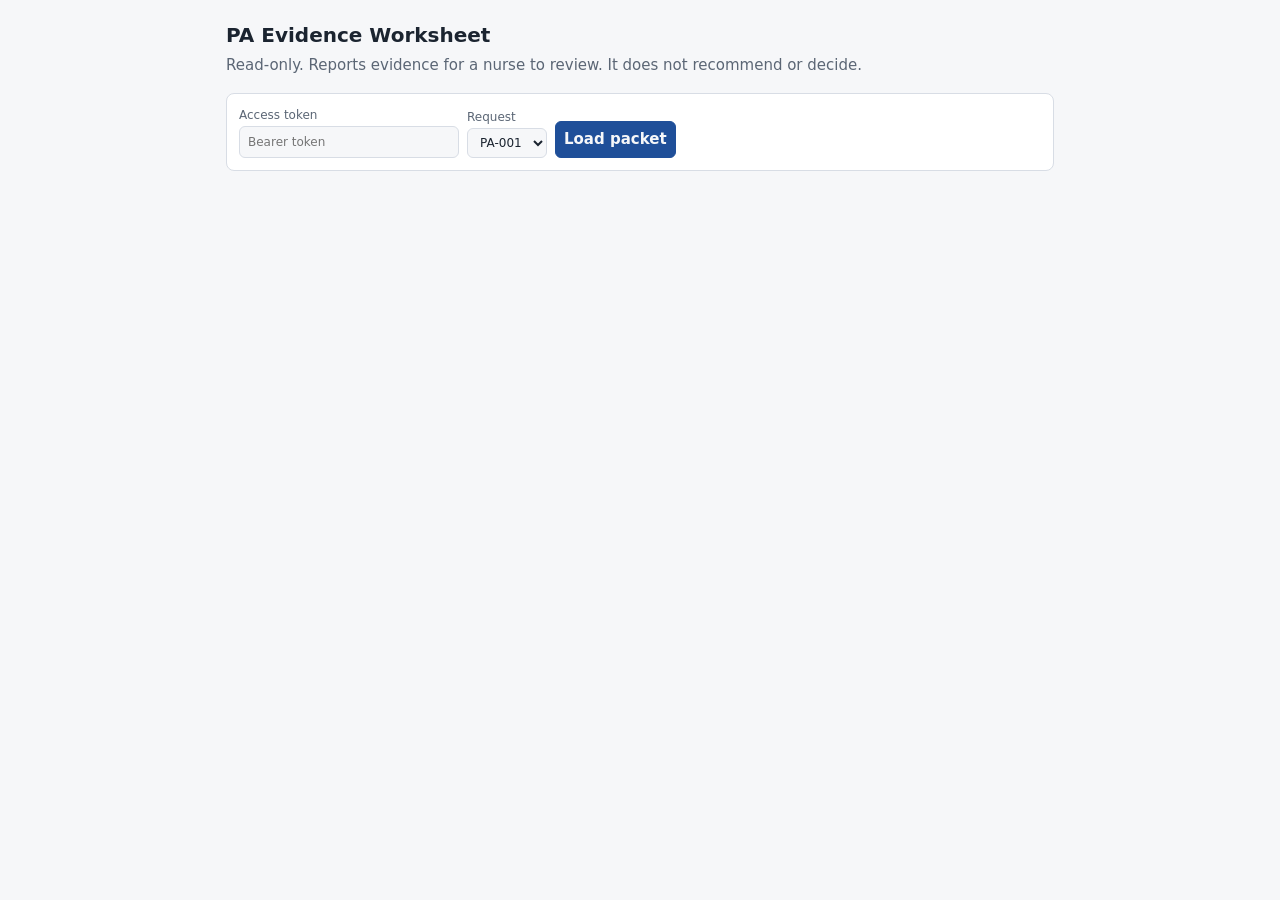
==== app/web/index.html @ 6c2de802 "Serve a read-only nurse worksheet at GET / Co-Authored-By: Claude Opus 5.5 <noreply@anthropic.com>" ====
<!doctype html>
<html lang="en">
<head>
<meta charset="utf-8">
<meta name="viewport" content="width=device-width, initial-scale=1">
<title>PA Evidence Worksheet</title>
<style>
  :root {
    --bg: #f6f7f9; --panel: #ffffff; --ink: #1b2430; --muted: #5b6675; --line: #d8dde5;
    --met: #1f7a3d; --met-bg: #e4f4ea;
    --not_met: #a12626; --not_met-bg: #fbe7e7;
    --missing: #8a5a00; --missing-bg: #fdf0d5;
    --conflicting: #5b3aa3; --conflicting-bg: #ece6f8;
    --accent: #1f4f99;
  }
  @media (prefers-color-scheme: dark) {
    :root {
      --bg: #12161c; --panel: #1b2028; --ink: #e6e9ee; --muted: #9aa5b4; --line: #2e3643;
      --met: #7fd69a; --met-bg: #183a25;
      --not_met: #f09a9a; --not_met-bg: #44201f;
      --missing: #efc46c; --missing-bg: #3f3115;
      --conflicting: #c4b0f2; --conflicting-bg: #302449;
      --accent: #8fb4f0;
    }
  }
  * { box-sizing: border-box; }
  body { margin: 0; background: var(--bg); color: var(--ink);
    font: 15px/1.5 system-ui, -apple-system, "Segoe UI", sans-serif; }
  main { max-width: 860px; margin: 0 auto; padding: 20px 16px 48px; }
  h1 { font-size: 20px; margin: 0 0 4px; }
  h2 { font-size: 13px; margin: 24px 0 8px; text-transform: uppercase; letter-spacing: .04em;
    color: var(--muted); }
  .sub { color: var(--muted); margin: 0 0 16px; }
  .bar { display: flex; flex-wrap: wrap; gap: 8px; align-items: end; background: var(--panel);
    border: 1px solid var(--line); border-radius: 8px; padding: 12px; }
  label { display: flex; flex-direction: column; font-size: 12px; color: var(--muted); gap: 2px; }
  input, select, button { font: inherit; padding: 6px 8px; border-radius: 6px;
    border: 1px solid var(--line); background: var(--bg); color: var(--ink); }
  input { min-width: 220px; }
  button { background: var(--accent); color: var(--bg); border-color: var(--accent);
    cursor: pointer; font-weight: 600; }
  .banner { margin-top: 16px; padding: 14px 16px; border-radius: 8px; font-weight: 600;
    border: 1px solid var(--line); }
  .banner.evidence_complete { background: var(--met-bg); color: var(--met); }
  .banner.clinician_review { background: var(--missing-bg); color: var(--missing); }
  .banner small { display: block; font-weight: 400; color: var(--muted); }
  .error { margin-top: 16px; padding: 12px; border-radius: 8px; background: var(--not_met-bg);
    color: var(--not_met); }
  .card { background: var(--panel); border: 1px solid var(--line); border-radius: 8px;
    padding: 12px 14px; margin-bottom: 10px; }
  .head { display: flex; flex-wrap: wrap; gap: 8px; align-items: baseline; }
  .cid { font-weight: 700; }
  .req { flex: 1 1 260px; }
  .pill { padding: 1px 10px; border-radius: 999px; font-size: 12px; font-weight: 700; }
  .pill.met { background: var(--met-bg); color: var(--met); }
  .pill.not_met { background: var(--not_met-bg); color: var(--not_met); }
  .pill.missing { background: var(--missing-bg); color: var(--missing); }
  .pill.conflicting { background: var(--conflicting-bg); color: var(--conflicting); }
  .why { margin: 6px 0 0; }
  .src { margin: 6px 0 0; color: var(--muted); font-size: 13px; }
  code { font: 12px ui-monospace, Consolas, monospace; background: var(--bg);
    padding: 1px 5px; border-radius: 4px; border: 1px solid var(--line); margin-right: 4px;
    display: inline-block; word-break: break-all; }
  table.cmp { width: 100%; border-collapse: collapse; margin-top: 8px; font-size: 14px; }
  .cmp th, .cmp td { text-align: left; padding: 6px 8px; border: 1px solid var(--line);
    vertical-align: top; }
  .cmp th { background: var(--conflicting-bg); color: var(--conflicting); font-size: 12px;
    text-transform: uppercase; letter-spacing: .04em; }
  ul.plain { margin: 0; padding-left: 20px; }
  .note { color: var(--muted); font-size: 13px; }
  .tag { font-size: 12px; color: var(--muted); border: 1px solid var(--line); border-radius: 4px;
    padding: 1px 6px; }
  [hidden] { display: none !important; }
  @media (max-width: 520px) { input { min-width: 0; width: 100%; } .bar label { width: 100%; } }
</style>
</head>
<body>
<main>
  <h1>PA Evidence Worksheet</h1>
  <p class="sub">Read-only. Reports evidence for a nurse to review. It does not recommend or decide.</p>

  <form class="bar" id="form">
    <label>Access token
      <input id="token" type="password" autocomplete="off" placeholder="Bearer token">
    </label>
    <label>Request
      <select id="picker"></select>
    </label>
    <button type="submit">Load packet</button>
  </form>

  <div id="error" class="error" hidden></div>
  <div id="out" hidden></div>
</main>

<script>
(function () {
  "use strict";
  var IDS = ["PA-001", "PA-002", "PA-003", "PA-004", "PA-005", "PA-006", "PA-007"];
  var ROUTE_TEXT = {
    evidence_complete: "Evidence complete: all five criteria are met in the record.",
    clinician_review: "Clinician review: at least one criterion is not met, missing or conflicting."
  };
  var STATUS_TEXT = { met: "met", not_met: "not met", missing: "missing", conflicting: "conflicting" };
  var tokenInput = document.getElementById("token");
  var picker = document.getElementById("picker");
  var out = document.getElementById("out");
  var errorBox = document.getElementById("error");

  function el(tag, text, cls) {
    var node = document.createElement(tag);
    if (text !== undefined && text !== null) { node.textContent = String(text); }
    if (cls) { node.className = cls; }
    return node;
  }
  function add(parent) {
    for (var i = 1; i < arguments.length; i++) { parent.appendChild(arguments[i]); }
    return parent;
  }
  function ref(source) { return source.resource_type + "/" + source.id; }
  function shown(value) { return value === null || value === undefined ? "(none)" : value; }

  function sourceLine(label, sources) {
    var line = el("p", null, "src");
    line.appendChild(document.createTextNode(label + " "));
    if (!sources.length) { line.appendChild(document.createTextNode("none")); }
    sources.forEach(function (s) { line.appendChild(el("code", ref(s))); });
    return line;
  }

  function conflictTable(conflicts) {
    var table = el("table", null, "cmp");
    var head = el("tr");
    add(head, el("th", "Field"), el("th", "Request form says"), el("th", "FHIR record says"),
      el("th", "Record source"));
    add(table, head);
    conflicts.forEach(function (c) {
      var row = el("tr");
      var src = el("td");
      if (c.record_source) { src.appendChild(el("code", ref(c.record_source))); }
      else { src.textContent = "(none)"; }
      add(row, el("td", c.field), el("td", shown(c.form_value)),
        el("td", shown(c.record_value)), src);
      add(table, row);
    });
    return table;
  }

  function criterionCard(c) {
    var card = el("div", null, "card");
    var head = el("div", null, "head");
    add(head, el("span", c.id, "cid"), el("span", c.requirement, "req"),
      el("span", STATUS_TEXT[c.status] || c.status, "pill " + c.status));
    add(card, head, el("p", c.rationale, "why"), sourceLine("Sources:", c.sources));
    if (c.conflicts && c.conflicts.length) { card.appendChild(conflictTable(c.conflicts)); }
    if (c.missing_document) {
      card.appendChild(el("p", "Ask the provider for: " + c.missing_document, "why"));
    }
    return card;
  }

  function listSection(title, items, renderItem) {
    var box = el("div", null, "card");
    if (!items.length) { box.appendChild(el("span", "None", "note")); }
    else {
      var list = el("ul", null, "plain");
      items.forEach(function (item) { list.appendChild(renderItem(item)); });
      box.appendChild(list);
    }
    out.appendChild(el("h2", title));
    out.appendChild(box);
  }

  function render(p) {
    out.replaceChildren();
    var banner = el("div", null, "banner " + p.route);
    banner.appendChild(document.createTextNode(ROUTE_TEXT[p.route] || p.route));
    banner.appendChild(el("small", p.request_id + " · policy " + p.policy_id + " v" +
      p.policy_version + " · request date " + p.request_date));
    out.appendChild(banner);

    out.appendChild(el("h2", "Criteria"));
    p.criteria.forEach(function (c) { out.appendChild(criterionCard(c)); });

    listSection("Missing documents", p.missing_documents, function (d) { return el("li", d); });
    listSection("Flagged documents (listed, never rendered)", p.flagged_documents, function (s) {
      var li = el("li");
      li.appendChild(el("code", ref(s)));
      li.appendChild(document.createTextNode(" contains free text that was not read or used"));
      return li;
    });

    out.appendChild(el("h2", "Summary"));
    var box = el("div", null, "card");
    if (p.summary) {
      box.appendChild(el("p", p.summary, "why"));
      box.appendChild(el("span", "Source: " + (p.summary_source || "not labelled"), "tag"));
    } else {
      box.appendChild(el("span", "No summary for this packet.", "note"));
    }
    out.appendChild(box);
    out.hidden = false;
  }

  function fail(message) {
    out.hidden = true;
    errorBox.textContent = message;
    errorBox.hidden = false;
  }

  function load(id) {
    errorBox.hidden = true;
    var token = tokenInput.value.trim();
    if (!token) { fail("Enter an access token."); return; }
    try { sessionStorage.setItem("pa_token", token); } catch (e) { /* storage unavailable */ }
    fetch("/requests/" + encodeURIComponent(id) + "/evidence", {
      headers: { "Authorization": "Bearer " + token }
    }).then(function (r) {
      if (r.ok) { return r.json().then(render); }
      var reason = { 401: "Token missing or invalid.", 403: "Role not permitted.",
        404: "Unknown request or member.", 502: "Upstream FHIR problem." }[r.status];
      fail("Request failed (" + r.status + "). " + (reason || ""));
    }).catch(function () { fail("Could not reach the service."); });
  }

  IDS.forEach(function (id) {
    var o = el("option", id);
    o.value = id;
    picker.appendChild(o);
  });
  try { tokenInput.value = sessionStorage.getItem("pa_token") || ""; } catch (e) { /* ignore */ }
  var hashId = decodeURIComponent((location.hash || "").slice(1));
  if (IDS.indexOf(hashId) >= 0) {
    picker.value = hashId;
    if (tokenInput.value) { load(hashId); }
  }
  document.getElementById("form").addEventListener("submit", function (ev) {
    ev.preventDefault();
    history.replaceState(null, "", "#" + picker.value);
    load(picker.value);
  });
})();
</script>
</body>
</html>
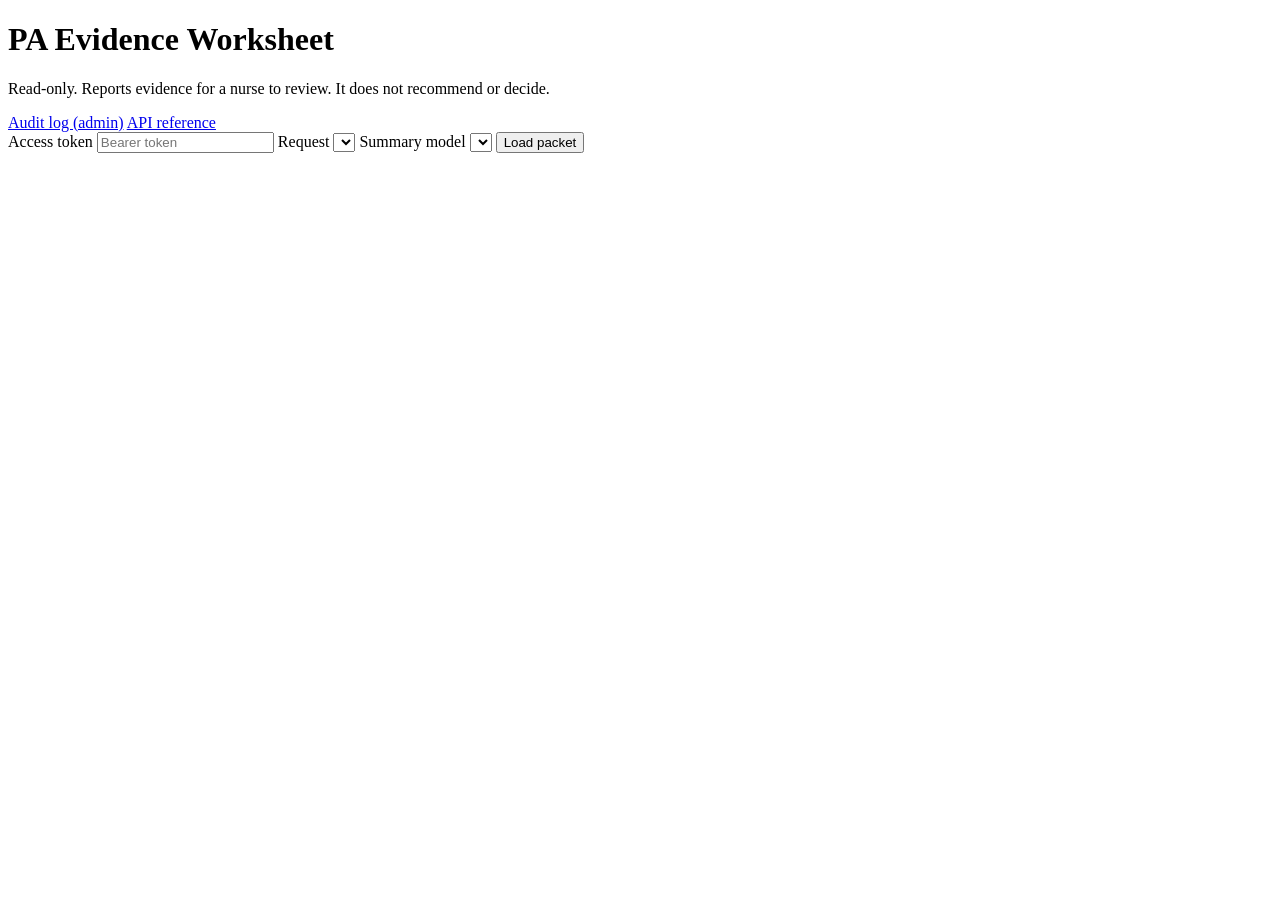
==== commit 25e0fb4a: "Split the app into role packages; add the audit table, catalog, and model choice - Move modules into" ====
--- a/app/web/index.html
+++ b/app/web/index.html
@@ -4,80 +4,16 @@
 <meta charset="utf-8">
 <meta name="viewport" content="width=device-width, initial-scale=1">
 <title>PA Evidence Worksheet</title>
-<style>
-  :root {
-    --bg: #f6f7f9; --panel: #ffffff; --ink: #1b2430; --muted: #5b6675; --line: #d8dde5;
-    --met: #1f7a3d; --met-bg: #e4f4ea;
-    --not_met: #a12626; --not_met-bg: #fbe7e7;
-    --missing: #8a5a00; --missing-bg: #fdf0d5;
-    --conflicting: #5b3aa3; --conflicting-bg: #ece6f8;
-    --accent: #1f4f99;
-  }
-  @media (prefers-color-scheme: dark) {
-    :root {
-      --bg: #12161c; --panel: #1b2028; --ink: #e6e9ee; --muted: #9aa5b4; --line: #2e3643;
-      --met: #7fd69a; --met-bg: #183a25;
-      --not_met: #f09a9a; --not_met-bg: #44201f;
-      --missing: #efc46c; --missing-bg: #3f3115;
-      --conflicting: #c4b0f2; --conflicting-bg: #302449;
-      --accent: #8fb4f0;
-    }
-  }
-  * { box-sizing: border-box; }
-  body { margin: 0; background: var(--bg); color: var(--ink);
-    font: 15px/1.5 system-ui, -apple-system, "Segoe UI", sans-serif; }
-  main { max-width: 860px; margin: 0 auto; padding: 20px 16px 48px; }
-  h1 { font-size: 20px; margin: 0 0 4px; }
-  h2 { font-size: 13px; margin: 24px 0 8px; text-transform: uppercase; letter-spacing: .04em;
-    color: var(--muted); }
-  .sub { color: var(--muted); margin: 0 0 16px; }
-  .bar { display: flex; flex-wrap: wrap; gap: 8px; align-items: end; background: var(--panel);
-    border: 1px solid var(--line); border-radius: 8px; padding: 12px; }
-  label { display: flex; flex-direction: column; font-size: 12px; color: var(--muted); gap: 2px; }
-  input, select, button { font: inherit; padding: 6px 8px; border-radius: 6px;
-    border: 1px solid var(--line); background: var(--bg); color: var(--ink); }
-  input { min-width: 220px; }
-  button { background: var(--accent); color: var(--bg); border-color: var(--accent);
-    cursor: pointer; font-weight: 600; }
-  .banner { margin-top: 16px; padding: 14px 16px; border-radius: 8px; font-weight: 600;
-    border: 1px solid var(--line); }
-  .banner.evidence_complete { background: var(--met-bg); color: var(--met); }
-  .banner.clinician_review { background: var(--missing-bg); color: var(--missing); }
-  .banner small { display: block; font-weight: 400; color: var(--muted); }
-  .error { margin-top: 16px; padding: 12px; border-radius: 8px; background: var(--not_met-bg);
-    color: var(--not_met); }
-  .card { background: var(--panel); border: 1px solid var(--line); border-radius: 8px;
-    padding: 12px 14px; margin-bottom: 10px; }
-  .head { display: flex; flex-wrap: wrap; gap: 8px; align-items: baseline; }
-  .cid { font-weight: 700; }
-  .req { flex: 1 1 260px; }
-  .pill { padding: 1px 10px; border-radius: 999px; font-size: 12px; font-weight: 700; }
-  .pill.met { background: var(--met-bg); color: var(--met); }
-  .pill.not_met { background: var(--not_met-bg); color: var(--not_met); }
-  .pill.missing { background: var(--missing-bg); color: var(--missing); }
-  .pill.conflicting { background: var(--conflicting-bg); color: var(--conflicting); }
-  .why { margin: 6px 0 0; }
-  .src { margin: 6px 0 0; color: var(--muted); font-size: 13px; }
-  code { font: 12px ui-monospace, Consolas, monospace; background: var(--bg);
-    padding: 1px 5px; border-radius: 4px; border: 1px solid var(--line); margin-right: 4px;
-    display: inline-block; word-break: break-all; }
-  table.cmp { width: 100%; border-collapse: collapse; margin-top: 8px; font-size: 14px; }
-  .cmp th, .cmp td { text-align: left; padding: 6px 8px; border: 1px solid var(--line);
-    vertical-align: top; }
-  .cmp th { background: var(--conflicting-bg); color: var(--conflicting); font-size: 12px;
-    text-transform: uppercase; letter-spacing: .04em; }
-  ul.plain { margin: 0; padding-left: 20px; }
-  .note { color: var(--muted); font-size: 13px; }
-  .tag { font-size: 12px; color: var(--muted); border: 1px solid var(--line); border-radius: 4px;
-    padding: 1px 6px; }
-  [hidden] { display: none !important; }
-  @media (max-width: 520px) { input { min-width: 0; width: 100%; } .bar label { width: 100%; } }
-</style>
+<link rel="stylesheet" href="/static/style.css">
 </head>
 <body>
 <main>
   <h1>PA Evidence Worksheet</h1>
   <p class="sub">Read-only. Reports evidence for a nurse to review. It does not recommend or decide.</p>
+  <nav class="top">
+    <a href="/audit/view">Audit log (admin)</a>
+    <a href="/docs">API reference</a>
+  </nav>
 
   <form class="bar" id="form">
     <label>Access token
@@ -86,6 +22,9 @@
     <label>Request
       <select id="picker"></select>
     </label>
+    <label>Summary model
+      <select id="model"></select>
+    </label>
     <button type="submit">Load packet</button>
   </form>
 
@@ -93,153 +32,227 @@
   <div id="out" hidden></div>
 </main>
 
-<script>
-(function () {
-  "use strict";
-  var IDS = ["PA-001", "PA-002", "PA-003", "PA-004", "PA-005", "PA-006", "PA-007"];
-  var ROUTE_TEXT = {
-    evidence_complete: "Evidence complete: all five criteria are met in the record.",
-    clinician_review: "Clinician review: at least one criterion is not met, missing or conflicting."
-  };
-  var STATUS_TEXT = { met: "met", not_met: "not met", missing: "missing", conflicting: "conflicting" };
-  var tokenInput = document.getElementById("token");
-  var picker = document.getElementById("picker");
-  var out = document.getElementById("out");
-  var errorBox = document.getElementById("error");
-
-  function el(tag, text, cls) {
-    var node = document.createElement(tag);
-    if (text !== undefined && text !== null) { node.textContent = String(text); }
-    if (cls) { node.className = cls; }
-    return node;
-  }
-  function add(parent) {
-    for (var i = 1; i < arguments.length; i++) { parent.appendChild(arguments[i]); }
-    return parent;
-  }
-  function ref(source) { return source.resource_type + "/" + source.id; }
-  function shown(value) { return value === null || value === undefined ? "(none)" : value; }
-
-  function sourceLine(label, sources) {
-    var line = el("p", null, "src");
-    line.appendChild(document.createTextNode(label + " "));
-    if (!sources.length) { line.appendChild(document.createTextNode("none")); }
-    sources.forEach(function (s) { line.appendChild(el("code", ref(s))); });
-    return line;
-  }
-
-  function conflictTable(conflicts) {
-    var table = el("table", null, "cmp");
-    var head = el("tr");
-    add(head, el("th", "Field"), el("th", "Request form says"), el("th", "FHIR record says"),
-      el("th", "Record source"));
-    add(table, head);
-    conflicts.forEach(function (c) {
-      var row = el("tr");
-      var src = el("td");
-      if (c.record_source) { src.appendChild(el("code", ref(c.record_source))); }
-      else { src.textContent = "(none)"; }
-      add(row, el("td", c.field), el("td", shown(c.form_value)),
-        el("td", shown(c.record_value)), src);
-      add(table, row);
-    });
-    return table;
-  }
-
-  function criterionCard(c) {
-    var card = el("div", null, "card");
-    var head = el("div", null, "head");
-    add(head, el("span", c.id, "cid"), el("span", c.requirement, "req"),
-      el("span", STATUS_TEXT[c.status] || c.status, "pill " + c.status));
-    add(card, head, el("p", c.rationale, "why"), sourceLine("Sources:", c.sources));
-    if (c.conflicts && c.conflicts.length) { card.appendChild(conflictTable(c.conflicts)); }
-    if (c.missing_document) {
-      card.appendChild(el("p", "Ask the provider for: " + c.missing_document, "why"));
-    }
-    return card;
-  }
-
-  function listSection(title, items, renderItem) {
-    var box = el("div", null, "card");
-    if (!items.length) { box.appendChild(el("span", "None", "note")); }
-    else {
-      var list = el("ul", null, "plain");
-      items.forEach(function (item) { list.appendChild(renderItem(item)); });
-      box.appendChild(list);
-    }
-    out.appendChild(el("h2", title));
-    out.appendChild(box);
-  }
-
-  function render(p) {
-    out.replaceChildren();
-    var banner = el("div", null, "banner " + p.route);
-    banner.appendChild(document.createTextNode(ROUTE_TEXT[p.route] || p.route));
-    banner.appendChild(el("small", p.request_id + " · policy " + p.policy_id + " v" +
-      p.policy_version + " · request date " + p.request_date));
-    out.appendChild(banner);
-
-    out.appendChild(el("h2", "Criteria"));
-    p.criteria.forEach(function (c) { out.appendChild(criterionCard(c)); });
-
-    listSection("Missing documents", p.missing_documents, function (d) { return el("li", d); });
-    listSection("Flagged documents (listed, never rendered)", p.flagged_documents, function (s) {
-      var li = el("li");
-      li.appendChild(el("code", ref(s)));
-      li.appendChild(document.createTextNode(" contains free text that was not read or used"));
-      return li;
-    });
-
-    out.appendChild(el("h2", "Summary"));
-    var box = el("div", null, "card");
-    if (p.summary) {
-      box.appendChild(el("p", p.summary, "why"));
-      box.appendChild(el("span", "Source: " + (p.summary_source || "not labelled"), "tag"));
-    } else {
-      box.appendChild(el("span", "No summary for this packet.", "note"));
-    }
-    out.appendChild(box);
-    out.hidden = false;
-  }
-
-  function fail(message) {
-    out.hidden = true;
-    errorBox.textContent = message;
-    errorBox.hidden = false;
-  }
-
-  function load(id) {
-    errorBox.hidden = true;
-    var token = tokenInput.value.trim();
-    if (!token) { fail("Enter an access token."); return; }
-    try { sessionStorage.setItem("pa_token", token); } catch (e) { /* storage unavailable */ }
-    fetch("/requests/" + encodeURIComponent(id) + "/evidence", {
-      headers: { "Authorization": "Bearer " + token }
-    }).then(function (r) {
-      if (r.ok) { return r.json().then(render); }
-      var reason = { 401: "Token missing or invalid.", 403: "Role not permitted.",
-        404: "Unknown request or member.", 502: "Upstream FHIR problem." }[r.status];
-      fail("Request failed (" + r.status + "). " + (reason || ""));
-    }).catch(function () { fail("Could not reach the service."); });
-  }
-
-  IDS.forEach(function (id) {
-    var o = el("option", id);
-    o.value = id;
-    picker.appendChild(o);
-  });
-  try { tokenInput.value = sessionStorage.getItem("pa_token") || ""; } catch (e) { /* ignore */ }
-  var hashId = decodeURIComponent((location.hash || "").slice(1));
-  if (IDS.indexOf(hashId) >= 0) {
-    picker.value = hashId;
-    if (tokenInput.value) { load(hashId); }
-  }
-  document.getElementById("form").addEventListener("submit", function (ev) {
-    ev.preventDefault();
-    history.replaceState(null, "", "#" + picker.value);
-    load(picker.value);
-  });
-})();
+<script type="module">
+"use strict";
+import { el, add, factTable, savedToken, saveToken, getJson } from "/static/dom.js";
+
+const ROUTE_TEXT = {
+  evidence_complete: "Evidence complete: all five criteria are met in the record.",
+  clinician_review: "Clinician review: at least one criterion is not met, missing or conflicting."
+};
+const STATUS_TEXT = { met: "met", not_met: "not met", missing: "missing", conflicting: "conflicting" };
+const FALLBACK_TEXT = {
+  not_configured: "no model is configured",
+  unreachable: "the model was unreachable",
+  model_error: "the model returned an error",
+  bad_output: "the model output was malformed",
+  rejected: "the model output failed the safety check"
+};
+const ERROR_TEXT = { 401: "Token missing or invalid.", 403: "Role not permitted.",
+  404: "Unknown request or member.", 502: "Upstream FHIR problem." };
+const tokenInput = document.getElementById("token");
+const picker = document.getElementById("picker");
+const modelPicker = document.getElementById("model");
+const out = document.getElementById("out");
+const errorBox = document.getElementById("error");
+
+function ref(source) { return source.resource_type + "/" + source.id; }
+function shown(value) { return value === null || value === undefined ? "(none)" : value; }
+
+/** A reference as a link to the FHIR server when the packet carries one, else as plain code. */
+function refLink(source, url) {
+  const wrap = el("code");
+  if (!url) { wrap.textContent = ref(source); return wrap; }
+  const link = el("a", ref(source), "ref");
+  link.href = url;
+  link.target = "_blank";
+  link.rel = "noopener noreferrer";
+  wrap.appendChild(link);
+  return wrap;
+}
+
+/** One cited FHIR resource: its label, a link to the source, and the fields the rules read. */
+function evidenceBlock(item) {
+  const title = add(el("div", null, "item-title"),
+    document.createTextNode(item.label + " "), refLink(item.ref, item.fhir_url));
+  return add(el("div"), title, factTable(item.facts));
+}
+
+/** The FHIR link the packet holds for a reference, wherever it was cited. */
+function urlFor(packet, source) {
+  for (const c of packet.criteria) {
+    for (const e of c.evidence) { if (ref(e.ref) === ref(source)) { return e.fhir_url; } }
+  }
+  return null;
+}
+
+function conflictTable(packet, conflicts) {
+  const table = el("table", null, "cmp");
+  table.appendChild(add(el("tr"), el("th", "Request form field"), el("th", "Request form says"),
+    el("th", "FHIR record says"), el("th", "Record source")));
+  for (const c of conflicts) {
+    const src = el("td");
+    if (c.record_source) { src.appendChild(refLink(c.record_source, urlFor(packet, c.record_source))); }
+    else { src.textContent = "(none)"; }
+    table.appendChild(add(el("tr"), el("td", c.field), el("td", shown(c.form_value)),
+      el("td", shown(c.record_value)), src));
+  }
+  return table;
+}
+
+/** The policy clause and the record data behind one finding, folded so the card stays short. */
+function provenance(packet, c) {
+  const box = el("details", null, "prov");
+  box.appendChild(el("summary", "Where this comes from: policy clause and record data"));
+  box.appendChild(el("div", "Policy " + packet.policy_id + " v" + packet.policy_version + ", " +
+    packet.policy_source.file + ", " + c.policy.section, "prov-head"));
+  box.appendChild(factTable(c.policy.parameters));
+  box.appendChild(el("div", "Member record (" + c.evidence.length + " resources)", "prov-head"));
+  if (!c.evidence.length) { box.appendChild(el("span", "No record resource cited.", "note")); }
+  for (const item of c.evidence) { box.appendChild(evidenceBlock(item)); }
+  return box;
+}
+
+function criterionCard(packet, c) {
+  const card = el("div", null, "card");
+  card.appendChild(add(el("div", null, "head"), el("span", c.id, "cid"),
+    el("span", c.requirement, "req"),
+    el("span", STATUS_TEXT[c.status] || c.status, "pill " + c.status)));
+  card.appendChild(el("p", c.rationale, "why"));
+  if (c.conflicts.length) { card.appendChild(conflictTable(packet, c.conflicts)); }
+  if (c.missing_document) {
+    card.appendChild(el("p", "Ask the provider for: " + c.missing_document, "why"));
+  }
+  card.appendChild(provenance(packet, c));
+  return card;
+}
+
+function section(title, body) {
+  out.appendChild(el("h2", title));
+  out.appendChild(body);
+}
+
+function missingList(items) {
+  const box = el("div", null, "card");
+  if (!items.length) { box.appendChild(el("span", "None", "note")); return box; }
+  const list = el("ul", null, "plain");
+  for (const d of items) { list.appendChild(el("li", d)); }
+  box.appendChild(list);
+  return box;
+}
+
+function flaggedList(items) {
+  const box = el("div", null, "card");
+  if (!items.length) { box.appendChild(el("span", "None", "note")); return box; }
+  box.appendChild(el("p", "These hold free text the service never reads. Open them in the source system.", "note"));
+  for (const item of items) { box.appendChild(evidenceBlock(item)); }
+  return box;
+}
+
+function summaryCard(p) {
+  const box = el("div", null, "card");
+  if (!p.summary) { box.appendChild(el("span", "No summary for this packet.", "note")); return box; }
+  box.appendChild(el("p", p.summary, "why"));
+  const trace = p.trace ? p.trace.summary : null;
+  let label = "Source: " + (p.summary_source || "not labelled");
+  if (trace && trace.model) { label += ", model " + trace.model; }
+  if (trace && trace.latency_ms !== null) { label += ", " + trace.latency_ms + " ms"; }
+  if (trace && trace.fallback) {
+    label += ". Template used because " + (FALLBACK_TEXT[trace.fallback] || trace.fallback);
+  }
+  box.appendChild(el("span", label, "tag"));
+  return box;
+}
+
+function traceCard(p) {
+  const box = el("div", null, "card");
+  const t = p.trace;
+  if (!t) { box.appendChild(el("span", "No trace.", "note")); return box; }
+  box.appendChild(factTable([
+    { field: "Trace id (X-Request-ID and audit request_id)", value: t.trace_id },
+    { field: "Generated at", value: t.generated_at },
+    { field: "Total time", value: t.duration_ms + " ms" },
+    { field: "FHIR read", value: t.fhir_ms + " ms, " + t.fhir_resources_read + " resources" },
+    { field: "Rules", value: t.rules_ms + " ms" },
+    { field: "Cited-source check", value: t.source_check_ms + " ms" },
+    { field: "Summary", value: t.summary.latency_ms === null ? "not called" : t.summary.latency_ms + " ms" },
+    { field: "Policy file SHA-256", value: p.policy_source.sha256 }
+  ]));
+  const link = el("a", "Open the audit event for this packet (admin)", "ref");
+  link.href = "/audit/view#request_id=" + encodeURIComponent(t.trace_id);
+  box.appendChild(link);
+  return box;
+}
+
+function render(p) {
+  out.replaceChildren();
+  const banner = el("div", null, "banner " + p.route);
+  banner.appendChild(document.createTextNode(ROUTE_TEXT[p.route] || p.route));
+  banner.appendChild(el("small", p.request_id + " · policy " + p.policy_id + " v" +
+    p.policy_version + " (" + p.policy_source.title + ", effective " + p.policy_source.effective +
+    ") · request date " + p.request_date));
+  out.appendChild(banner);
+  out.appendChild(el("h2", "Criteria"));
+  for (const c of p.criteria) { out.appendChild(criterionCard(p, c)); }
+  section("Missing documents", missingList(p.missing_documents));
+  section("Flagged documents (listed, never rendered)", flaggedList(p.flagged_evidence));
+  section("Summary", summaryCard(p));
+  section("Trace", traceCard(p));
+  out.hidden = false;
+}
+
+function fail(message) {
+  out.hidden = true;
+  errorBox.textContent = message;
+  errorBox.hidden = false;
+}
+
+function option(value, label) {
+  const node = el("option", label || value);
+  node.value = value;
+  return node;
+}
+
+async function load(id) {
+  errorBox.hidden = true;
+  const token = tokenInput.value.trim();
+  if (!token) { fail("Enter an access token."); return; }
+  saveToken(token);
+  if (!picker.options.length) { await fillPickers(token); }
+  const query = modelPicker.value ? "?summary_model=" + encodeURIComponent(modelPicker.value) : "";
+  let result;
+  try { result = await getJson("/requests/" + encodeURIComponent(id) + "/evidence" + query, token); }
+  catch (e) { fail("Could not reach the service."); return; }
+  if (result.ok) { render(result.body); return; }
+  fail("Request failed (" + result.status + "). " + (ERROR_TEXT[result.status] || "") +
+    (result.traceId ? " Trace id " + result.traceId + "." : ""));
+}
+
+/** Fill the request and model dropdowns from GET /catalog, which needs a token. */
+async function fillPickers(token) {
+  let result;
+  try { result = await getJson("/catalog", token); } catch (e) { return; }
+  if (!result.ok) { return; }
+  const wanted = picker.value || decodeURIComponent((location.hash || "").slice(1));
+  picker.replaceChildren(...result.body.request_ids.map((id) => option(id)));
+  if (result.body.request_ids.includes(wanted)) { picker.value = wanted; }
+  const models = result.body.summary_models;
+  modelPicker.replaceChildren(...models.choices.map((m) =>
+    option(m, m === models.default ? m + " (default)" : m)));
+  modelPicker.value = models.default;
+}
+
+tokenInput.value = savedToken();
+if (tokenInput.value) {
+  await fillPickers(tokenInput.value);
+  if (picker.value && location.hash) { load(picker.value); }
+}
+tokenInput.addEventListener("change", () => fillPickers(tokenInput.value.trim()));
+document.getElementById("form").addEventListener("submit", (ev) => {
+  ev.preventDefault();
+  history.replaceState(null, "", "#" + picker.value);
+  load(picker.value);
+});
 </script>
 </body>
 </html>
